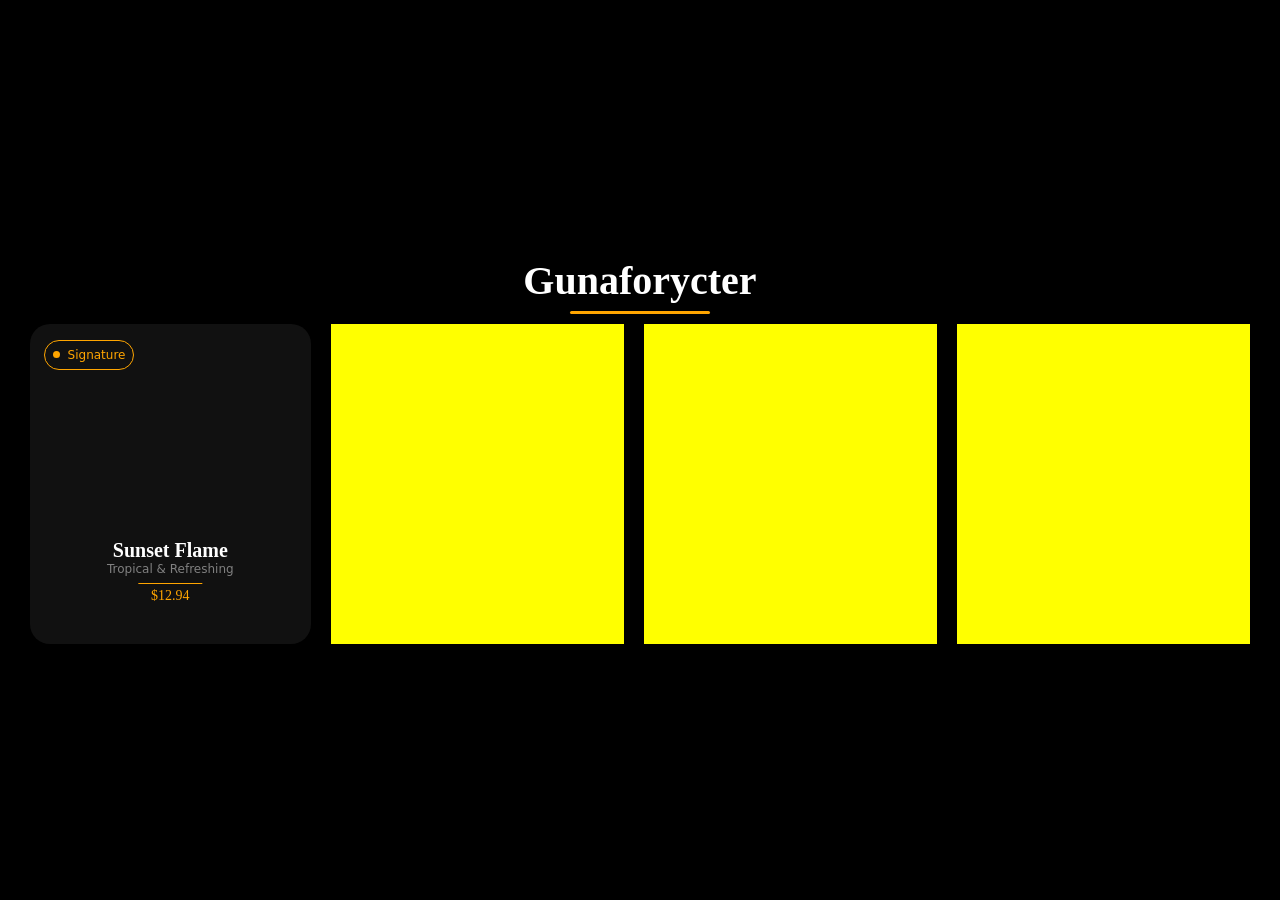
==== A2 - Assignment Two/Design 2/index.html @ deb87b97 "A2 Design 2 header and card 1 complete" ====
<!DOCTYPE html>
<html lang="en">
<head>
    <meta charset="UTF-8">
    <meta name="viewport" content="width=device-width, initial-scale=1.0">
    <title>Document</title>
    <link rel="stylesheet" href="style.css">
</head>
<body>
    <main>
        <header>
            <h1 id="logo">Gunaforycter</h1>
        </header>
        <section class="drinks">
            <div class="card-active">
                <span class="tag"><span class="dot"></span>Signature</span>
                <img src="/A2 - Assignment Two/Design 2/assets/juice1.png" alt="">
                <h3 class="title">Sunset Flame</h3>
                <p class="subtitle">Tropical & Refreshing</p>
                <span class="price">$12.94</span>
            </div>
            <div class="card"></div>
            <div class="card"></div>
            <div class="card"></div>
        </section>
    </main>
</body>
</html>
---- A2 - Assignment Two/Design 2/style.css ----
* {
  margin: 0;
  padding: 0;
  box-sizing: border-box;
  color: white;
}

html,
body {
  width: 100%;
  height: 100%;
}

main {
    height: 100vh;
    display: flex;
    flex-direction: column;
    justify-content: center;
    align-items: center;
    background-color: black;
    padding: 15px 30px;
}

header #logo {
    display: inline-block;
    position: relative;
    font-size: 40px;
    font-weight: 600;
}

#logo::after {
    content: "";
    position: absolute;
    background: orange;
    height: 3px;
    width: 60%;
    left: 50%;
    bottom: -10px;
    transform: translateX(-50%);
    border-radius: 5px;
}

.drinks {
    /* background-color: blue; */
    /* height: 45%; */
    width: 100%;
    display: flex;
    justify-content: space-between;
    align-items: center;
    margin-top: 20px;
}

.card-active {
    height: 100%;
    width: 23%;
    border-radius: 20px;
    background-color: #111;
    padding: 40px 0;
    position: relative;
    display: flex;
    flex-direction: column;
    justify-content: center;
    align-items: center;
}

.card-active .tag {
    position: absolute;
    top: 5%;
    left: 5%;
    color: orange;
    height: 30px;
    width: 90px;
    /* background-color: red; */
    display: flex;
    justify-content: center;
    align-items: center;
    gap: 8px;
    border: 1px solid orange;
    border-radius: 20px;
    font-size: 12px;
    font-family: system-ui, -apple-system, BlinkMacSystemFont, 'Segoe UI', Roboto, Oxygen, Ubuntu, Cantarell, 'Open Sans', 'Helvetica Neue', sans-serif;
}

.card-active .dot {
    height: 7px;
    width: 7px;
    border-radius: 50%;
    background-color: orange;
}

.card-active img {
    height: 175px;
}

.card-active .title {
    font-size: 20px;
    font-weight: 600;
}

.card-active .subtitle{
    font-size: 12px;
    font-family: system-ui, -apple-system, BlinkMacSystemFont, 'Segoe UI', Roboto, Oxygen, Ubuntu, Cantarell, 'Open Sans', 'Helvetica Neue', sans-serif;
    color: gray;
    position: relative;
}

.subtitle::after {
    content: "";
    height: 1px;
    width: 50%;
    left: 50%;
    bottom: -8px;
    transform: translateX(-50%);
    background-color: orange;
    position: absolute;
}

.card-active .price {
    margin-top: 12px;
    font-size: 14px;
    color: orange;
}
.card {
    height: 100%;
    width: 24%;
    background-color: yellow;
}
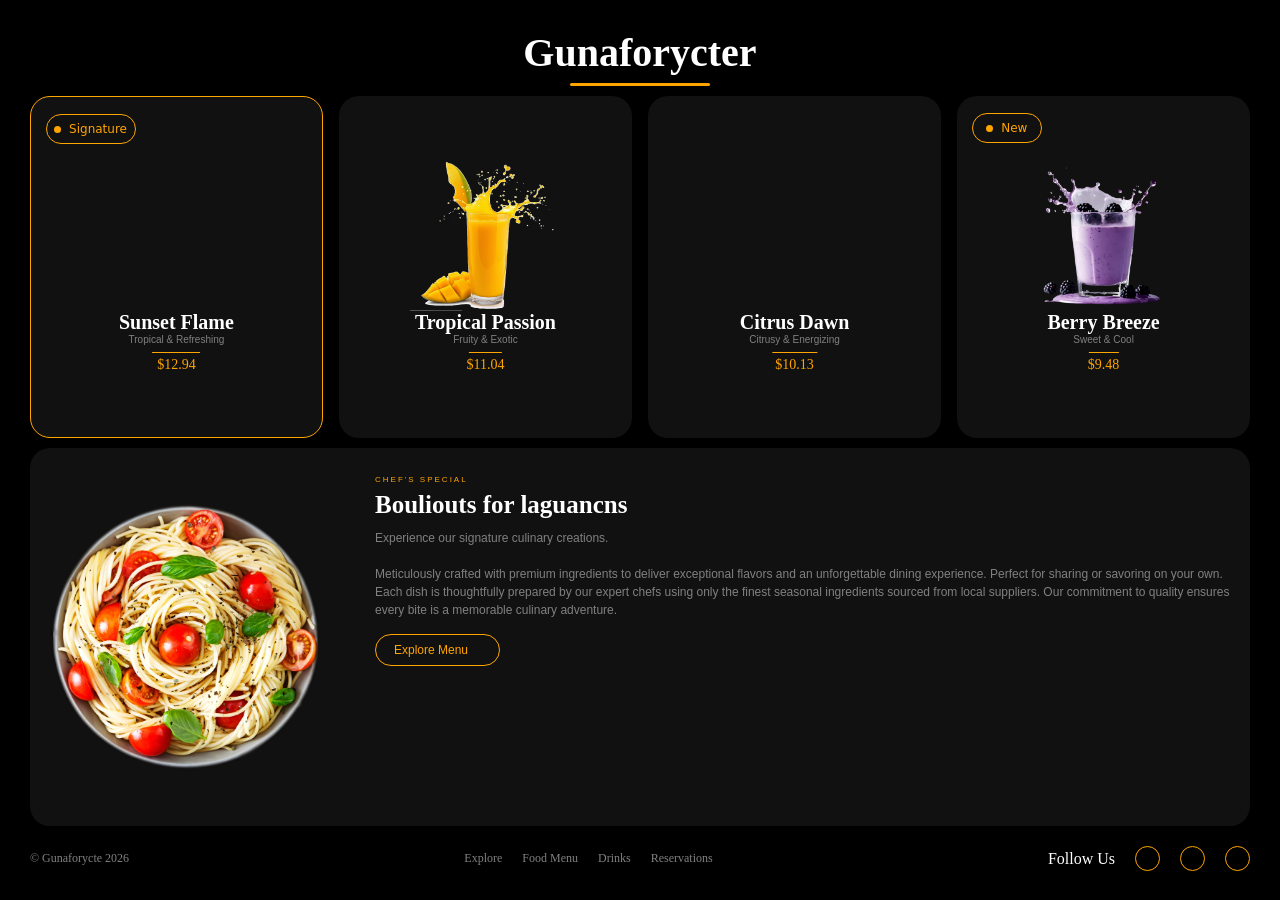
==== commit 3f64fc73: "Assignment Two Design 2 Complete" ====
--- a/A2 - Assignment Two/Design 2/index.html
+++ b/A2 - Assignment Two/Design 2/index.html
@@ -1,28 +1,87 @@
 <!DOCTYPE html>
 <html lang="en">
+
 <head>
     <meta charset="UTF-8">
     <meta name="viewport" content="width=device-width, initial-scale=1.0">
     <title>Document</title>
     <link rel="stylesheet" href="style.css">
+    <link href="https://cdn.jsdelivr.net/npm/remixicon@4.9.0/fonts/remixicon.css" rel="stylesheet" />
 </head>
+
 <body>
     <main>
         <header>
             <h1 id="logo">Gunaforycter</h1>
         </header>
+
         <section class="drinks">
-            <div class="card-active">
+            <div class="card active">
                 <span class="tag"><span class="dot"></span>Signature</span>
                 <img src="/A2 - Assignment Two/Design 2/assets/juice1.png" alt="">
                 <h3 class="title">Sunset Flame</h3>
                 <p class="subtitle">Tropical & Refreshing</p>
                 <span class="price">$12.94</span>
             </div>
-            <div class="card"></div>
-            <div class="card"></div>
-            <div class="card"></div>
+
+            <div class="card">
+                <img src="/A2 - Assignment Two/Design 2/assets/juice2.png" alt="">
+                <h3 class="title">Tropical Passion</h3>
+                <p class="subtitle">Fruity & Exotic</p>
+                <span class="price">$11.04</span>
+            </div>
+
+            <div class="card">
+                <img src="/A2 - Assignment Two/Design 2/assets/juice3.png" alt="">
+                <h3 class="title">Citrus Dawn</h3>
+                <p class="subtitle">Citrusy & Energizing</p>
+                <span class="price">$10.13</span>
+            </div>
+
+            <div class="card">
+                <span class="tag2"><span class="dot"></span>New</span>
+                <img src="/A2 - Assignment Two/Design 2/assets/juice4.png" alt="">
+                <h3 class="title">Berry Breeze</h3>
+                <p class="subtitle">Sweet & Cool</p>
+                <span class="price">$9.48</span>
+            </div>
         </section>
+
+        <section class="special">
+            <div class="left">
+                <img src="/A2 - Assignment Two/Design 2/assets/img1.png" alt="">
+            </div>
+
+            <div class="right">
+                <span>CHEF'S SPECIAL</span>
+                <h2>Bouliouts for laguancns</h2>
+                <p>Experience our signature culinary creations. <br><br>
+                    Meticulously crafted with premium ingredients to deliver exceptional flavors and an unforgettable
+                    dining experience. Perfect for sharing or savoring on your own. Each dish is thoughtfully prepared
+                    by our expert chefs using only the finest seasonal ingredients sourced from local suppliers. Our
+                    commitment to quality ensures every bite is a memorable culinary adventure.</p>
+                <button>Explore Menu &nbsp; &nbsp;<i class="ri-arrow-right-long-line"></i></button>
+            </div>
+        </section>
+
+        <footer>
+            <span>&copy Gunaforycte 2026</span>
+
+            <div class="links">
+                <span>Explore</span>
+                <span>Food Menu</span>
+                <span>Drinks</span>
+                <span>Reservations</span>
+            </div>
+
+            <div class="social">
+                <span>Follow Us</span>
+                <i class="ri-instagram-line"></i>
+                <i class="ri-facebook-circle-fill"></i>
+                <i class="ri-twitter-fill"></i>
+            </div>
+        </footer>
     </main>
 </body>
+
 </html>
--- a/A2 - Assignment Two/Design 2/style.css
+++ b/A2 - Assignment Two/Design 2/style.css
@@ -18,7 +18,7 @@
     justify-content: center;
     align-items: center;
     background-color: black;
-    padding: 15px 30px;
+    padding: 0 30px;
 }
 
 header #logo {
@@ -41,8 +41,7 @@
 }
 
 .drinks {
-    /* background-color: blue; */
-    /* height: 45%; */
+    height: 38%;
     width: 100%;
     display: flex;
     justify-content: space-between;
@@ -50,12 +49,12 @@
     margin-top: 20px;
 }
 
-.card-active {
-    height: 100%;
-    width: 23%;
+.card {
+    height: 100%;
+    width: 24%;
     border-radius: 20px;
     background-color: #111;
-    padding: 40px 0;
+    /* padding: 40px 0; */
     position: relative;
     display: flex;
     flex-direction: column;
@@ -63,14 +62,17 @@
     align-items: center;
 }
 
-.card-active .tag {
+.active {
+    border: 1px solid orange;
+}
+
+.card .tag {
     position: absolute;
     top: 5%;
     left: 5%;
     color: orange;
     height: 30px;
     width: 90px;
-    /* background-color: red; */
     display: flex;
     justify-content: center;
     align-items: center;
@@ -81,25 +83,26 @@
     font-family: system-ui, -apple-system, BlinkMacSystemFont, 'Segoe UI', Roboto, Oxygen, Ubuntu, Cantarell, 'Open Sans', 'Helvetica Neue', sans-serif;
 }
 
-.card-active .dot {
+.card .dot {
     height: 7px;
     width: 7px;
     border-radius: 50%;
     background-color: orange;
 }
 
-.card-active img {
-    height: 175px;
-}
-
-.card-active .title {
+.card img {
+    height: 150px;
+    object-fit: cover;
+}
+
+.title {
     font-size: 20px;
     font-weight: 600;
 }
 
-.card-active .subtitle{
-    font-size: 12px;
-    font-family: system-ui, -apple-system, BlinkMacSystemFont, 'Segoe UI', Roboto, Oxygen, Ubuntu, Cantarell, 'Open Sans', 'Helvetica Neue', sans-serif;
+.subtitle{
+    font-size: 10px;
+    font-family: Arial, Helvetica, sans-serif;
     color: gray;
     position: relative;
 }
@@ -115,13 +118,136 @@
     position: absolute;
 }
 
-.card-active .price {
+.price {
     margin-top: 12px;
     font-size: 14px;
     color: orange;
 }
-.card {
-    height: 100%;
-    width: 24%;
-    background-color: yellow;
+
+.card .tag2 {
+    position: absolute;
+    top: 5%;
+    left: 5%;
+    color: orange;
+    height: 30px;
+    width: 70px;
+    display: flex;
+    justify-content: center;
+    align-items: center;
+    gap: 8px;
+    border: 1px solid orange;
+    border-radius: 20px;
+    font-size: 12px;
+    font-family: system-ui, -apple-system, BlinkMacSystemFont, 'Segoe UI', Roboto, Oxygen, Ubuntu, Cantarell, 'Open Sans', 'Helvetica Neue', sans-serif;
+}
+
+.special {
+    height: 42%;
+    width: 100%;
+    /* background-color: chartreuse; */
+    margin-top: 10px;
+    border-radius: 20px;
+    padding: 20px;
+    display: flex;
+    justify-content: space-between;
+    align-items: center;
+    background-color: #111;
+}
+
+.left {
+    height: 100%;
+    width: 23%;
+    /* background-color: red; */
+}
+
+.left img {
+    height: 100%;
+    width: 100%;
+    object-fit: contain;
+}
+
+.right {
+    height: 100%;
+    width: 75%;
+    padding-left: 30px;
+}
+
+.right span {
+    text-transform: uppercase;
+    font-size: 8px;
+    font-family: Arial, Helvetica, sans-serif;
+    letter-spacing: 2px;
+    color: orange;
+}
+
+.right h2 {
+    margin-top: 5px;
+    font-size: 25px;
+}
+
+.right p {
+    margin-top: 10px;
+    font-family: Arial, Helvetica, sans-serif;
+    font-size: 12px;
+    color: gray;
+    line-height: 1.5;
+}
+
+.right button {
+    margin-top: 15px;
+    font-size: 12px;
+    padding: 8px 18px;
+    background-color: transparent;
+    border: none;
+    border-radius: 20px;
+    border: 1px solid orange;
+    color: orange;
+}
+
+button i {
+    color: orange;
+}
+
+footer {
+    margin-top: 20px;
+    width: 100%;
+    display: flex;
+    align-items: center;
+    justify-content: space-between;
+}
+
+footer > span {
+    font-size: 12px;
+    color: gray;
+}
+
+.links {
+    display: flex;
+    justify-content: center;
+    align-items: center;
+    gap: 20px;
+}
+
+.links span {
+    font-size: 12px;
+    color: gray;
+}
+
+.social {
+    display: flex;
+    justify-content: center;
+    align-items: center;
+    gap: 20px;
+}
+
+.social i {
+    display: flex;
+    justify-content: center;
+    align-items: center;
+    height: 25px;
+    width: 25px;
+    background-color: transparent;
+    border: 1px solid orange;
+    border-radius: 50%;
+    color: orange;
 }
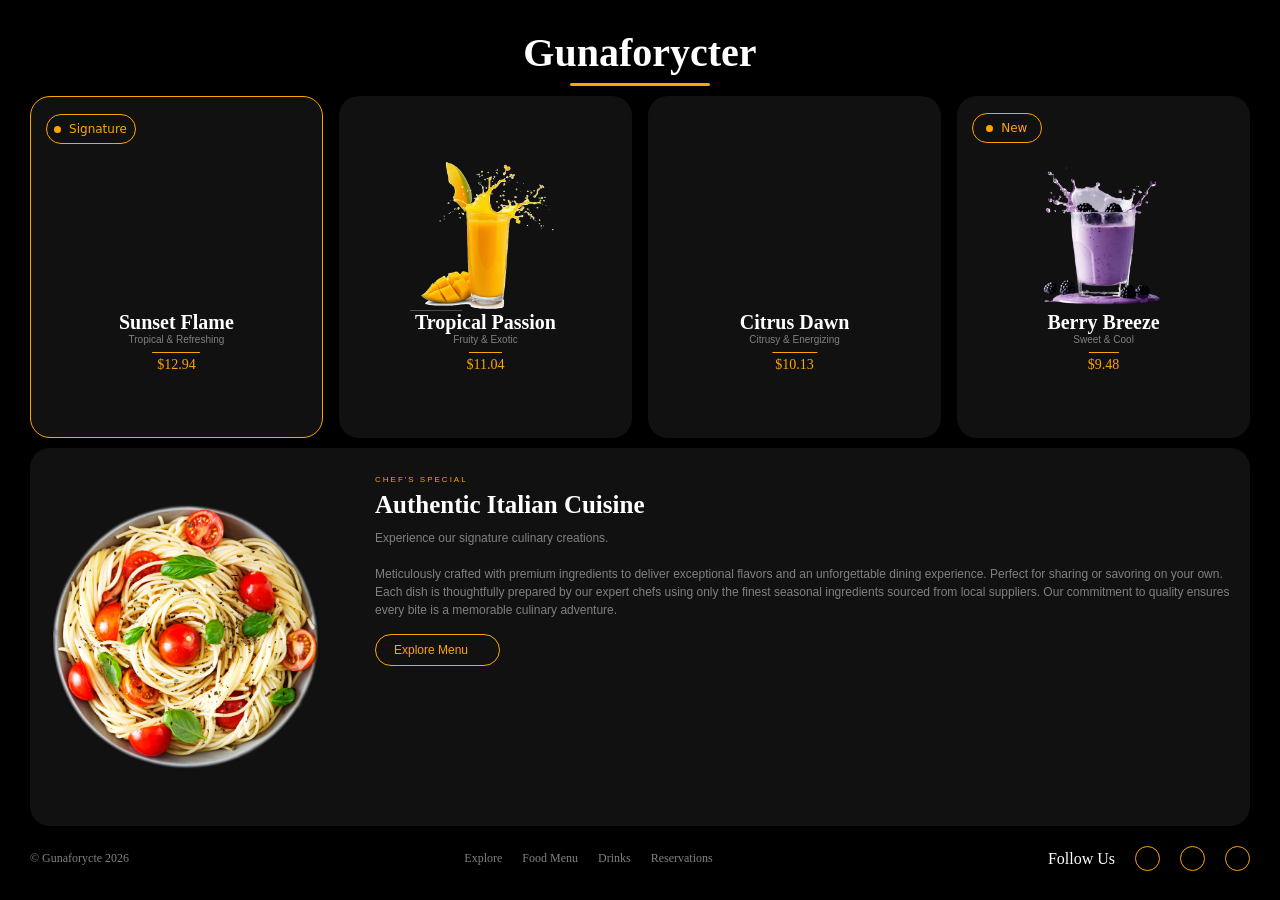
==== commit 70cdf2d0: "A2 Design 2 special right heading update" ====
--- a/A2 - Assignment Two/Design 2/index.html
+++ b/A2 - Assignment Two/Design 2/index.html
@@ -54,7 +54,7 @@
 
             <div class="right">
                 <span>CHEF'S SPECIAL</span>
-                <h2>Bouliouts for laguancns</h2>
+                <h2>Authentic Italian Cuisine</h2>
                 <p>Experience our signature culinary creations. <br><br>
                     Meticulously crafted with premium ingredients to deliver exceptional flavors and an unforgettable
                     dining experience. Perfect for sharing or savoring on your own. Each dish is thoughtfully prepared
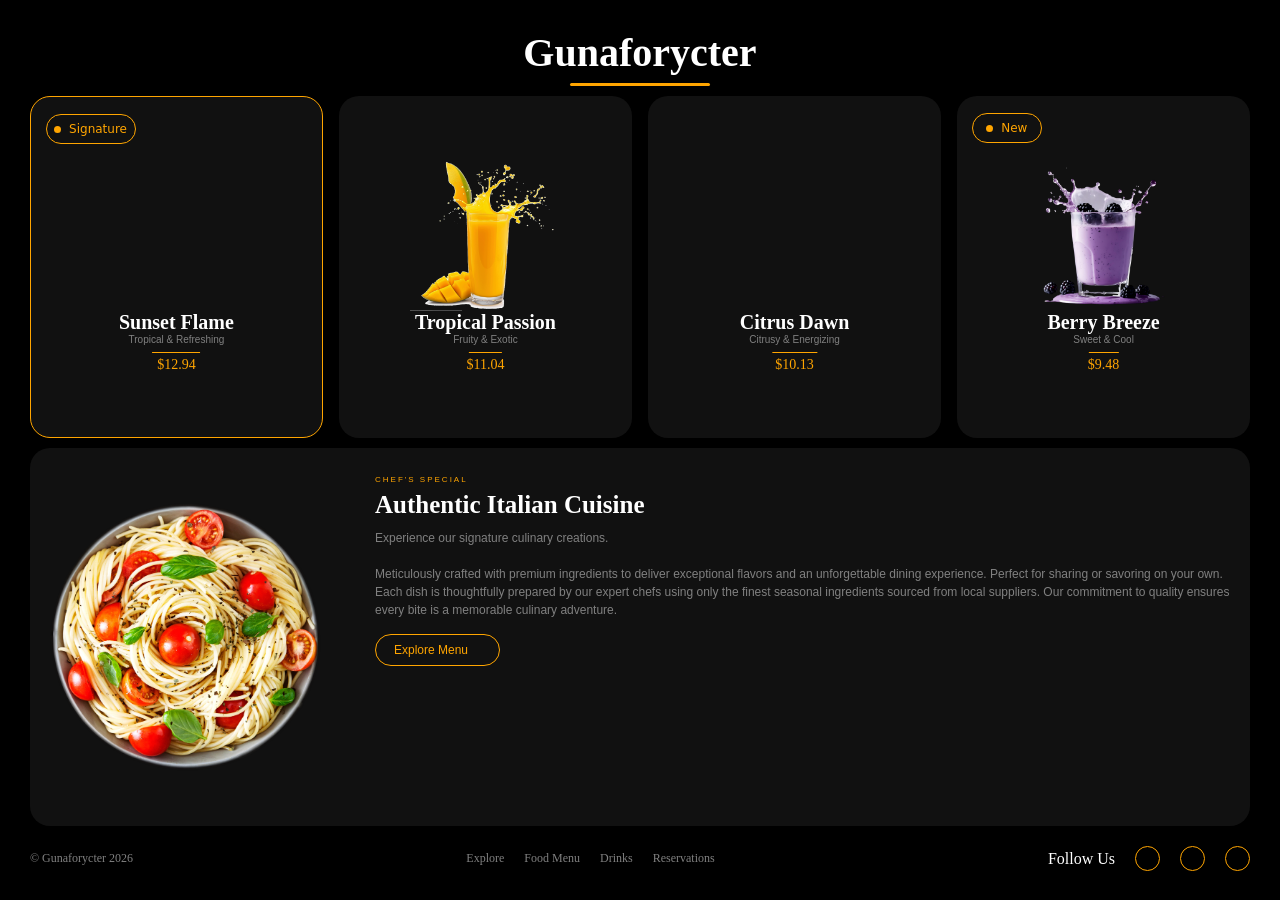
==== commit b2d5a571: "A2 Design 2 footer logo spelling corect" ====
--- a/A2 - Assignment Two/Design 2/index.html
+++ b/A2 - Assignment Two/Design 2/index.html
@@ -65,7 +65,7 @@
         </section>
 
         <footer>
-            <span>&copy Gunaforycte 2026</span>
+            <span>&copy Gunaforycter 2026</span>
 
             <div class="links">
                 <span>Explore</span>
